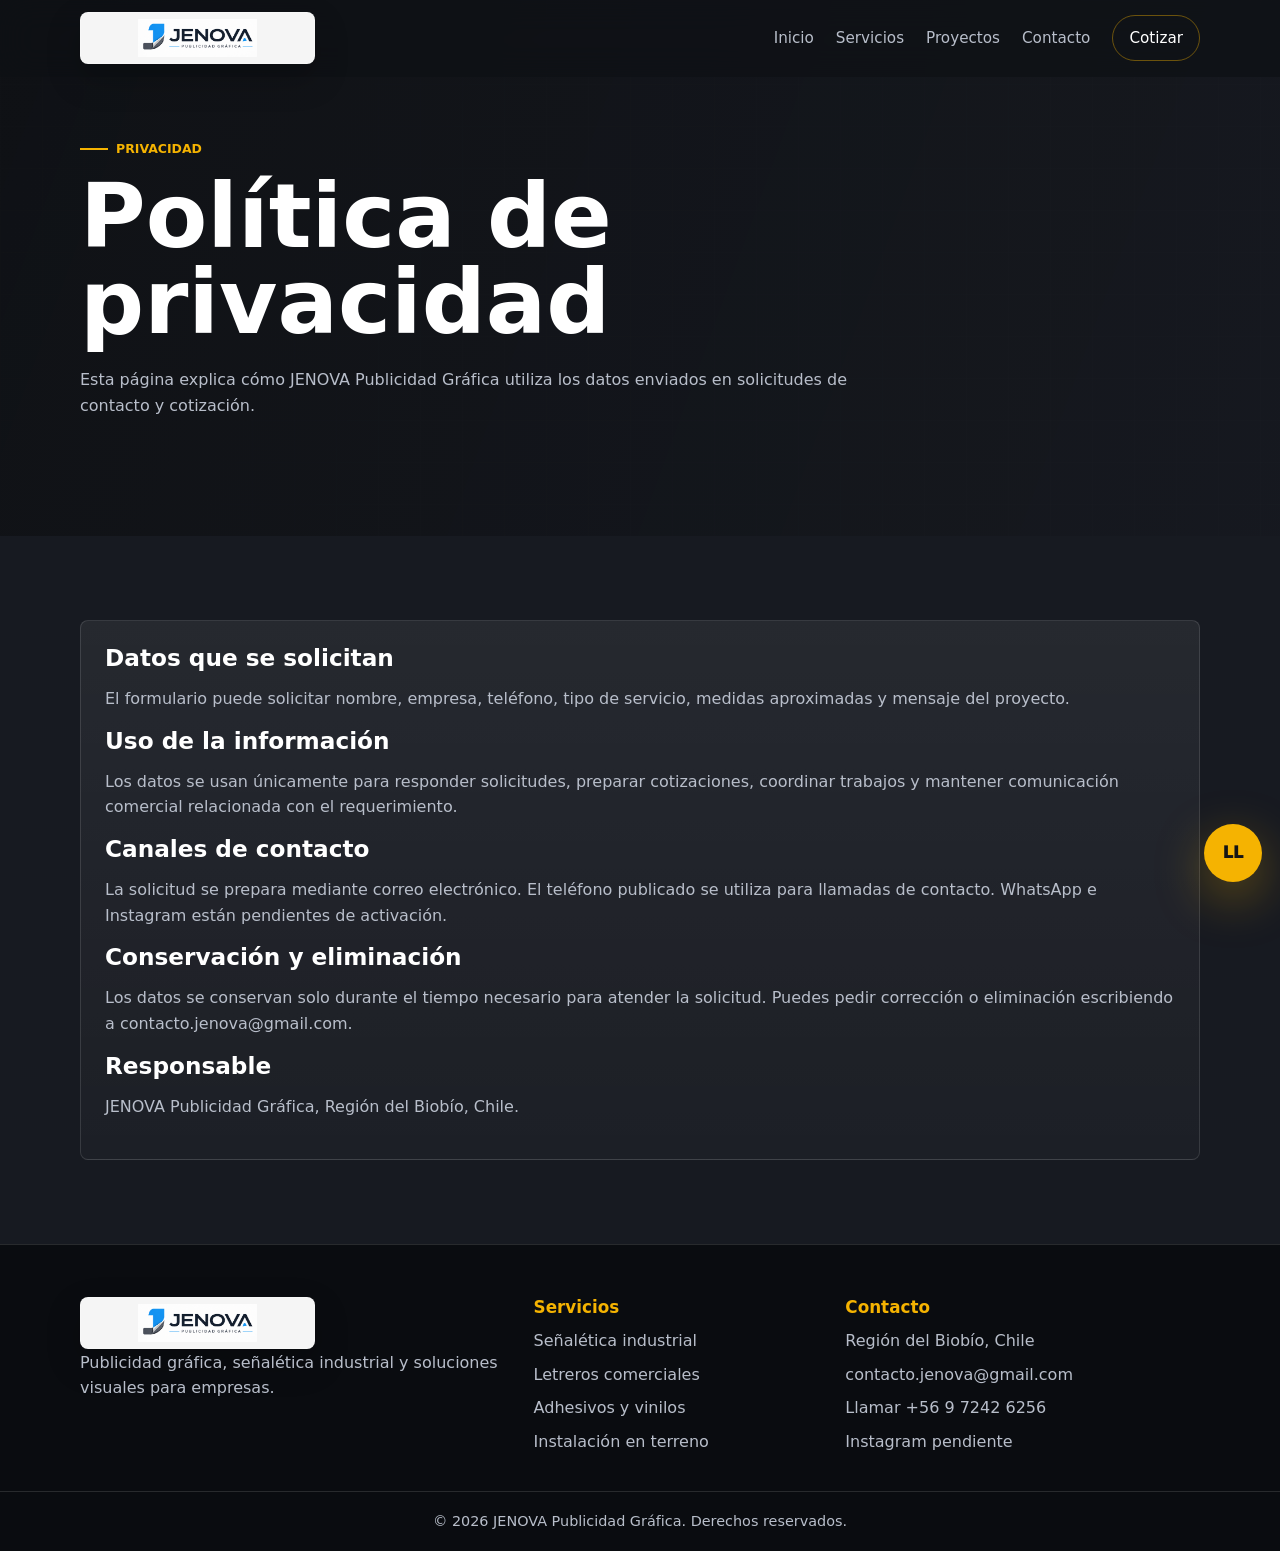
==== privacidad.html @ c45bce3f "Add files via upload" ====
<!DOCTYPE html>
<html lang="es-CL">
  <head>
    <meta charset="UTF-8" />
    <meta name="viewport" content="width=device-width, initial-scale=1.0" />
    <title>Política de privacidad | JENOVA Publicidad Gráfica</title>
    <meta
      name="description"
      content="Política de privacidad de JENOVA Publicidad Gráfica para solicitudes de cotización, contacto comercial y tratamiento básico de datos."
    />
    <meta name="robots" content="index, follow" />
    <meta name="theme-color" content="#0f1115" />
    <meta property="og:title" content="Política de privacidad | JENOVA Publicidad Gráfica" />
    <meta
      property="og:description"
      content="Uso de datos enviados por contacto y solicitudes de cotización a JENOVA Publicidad Gráfica."
    />
    <meta property="og:type" content="website" />
    <meta property="og:locale" content="es_CL" />
    <meta property="og:url" content="https://jenova.cl/privacidad.html" />
    <meta property="og:image" content="https://jenova.cl/assets/img/hero-industrial-signage.png" />
    <meta name="twitter:card" content="summary_large_image" />
    <link rel="canonical" href="https://jenova.cl/privacidad.html" />
    <link rel="icon" href="assets/icons/favicon.svg" type="image/svg+xml" />
    <link rel="stylesheet" href="css/styles.css" />
  </head>
  <body>
    <header class="site-header" data-header>
      <nav class="navbar" aria-label="Navegación principal">
        <a class="brand brand-image" href="index.html#inicio" aria-label="Ir al inicio">
          <img src="assets/img/logo-jenova-web.png" alt="JENOVA Publicidad Gráfica" />
        </a>
        <button class="nav-toggle" type="button" aria-label="Abrir menú" aria-expanded="false" data-nav-toggle>
          <span></span>
          <span></span>
          <span></span>
        </button>
        <div class="nav-panel" data-nav-panel>
          <a href="index.html#inicio">Inicio</a>
          <a href="servicios.html">Servicios</a>
          <a href="proyectos.html">Proyectos</a>
          <a href="index.html#contacto">Contacto</a>
          <a class="nav-cta" href="index.html#cotizacion">Cotizar</a>
        </div>
      </nav>
    </header>

    <main>
      <section class="section page-hero">
        <div class="container">
          <div class="section-heading reveal">
            <span class="eyebrow">Privacidad</span>
            <h1>Política de privacidad</h1>
            <p>
              Esta página explica cómo JENOVA Publicidad Gráfica utiliza los datos enviados en solicitudes de contacto y cotización.
            </p>
          </div>
        </div>
      </section>

      <section class="section service-detail-section">
        <div class="container">
          <article class="service-detail reveal">
            <h2>Datos que se solicitan</h2>
            <p>El formulario puede solicitar nombre, empresa, teléfono, tipo de servicio, medidas aproximadas y mensaje del proyecto.</p>
            <h2>Uso de la información</h2>
            <p>Los datos se usan únicamente para responder solicitudes, preparar cotizaciones, coordinar trabajos y mantener comunicación comercial relacionada con el requerimiento.</p>
            <h2>Canales de contacto</h2>
            <p>La solicitud se prepara mediante correo electrónico. El teléfono publicado se utiliza para llamadas de contacto. WhatsApp e Instagram están pendientes de activación.</p>
            <h2>Conservación y eliminación</h2>
            <p>Los datos se conservan solo durante el tiempo necesario para atender la solicitud. Puedes pedir corrección o eliminación escribiendo a contacto.jenova@gmail.com.</p>
            <h2>Responsable</h2>
            <p>JENOVA Publicidad Gráfica, Región del Biobío, Chile.</p>
          </article>
        </div>
      </section>
    </main>

    <footer class="site-footer">
      <div class="container footer-grid">
        <div>
          <a class="brand brand-image" href="index.html#inicio">
            <img src="assets/img/logo-jenova-web.png" alt="JENOVA Publicidad Gráfica" />
          </a>
          <p>Publicidad gráfica, señalética industrial y soluciones visuales para empresas.</p>
        </div>
        <div>
          <h3>Servicios</h3>
          <ul>
            <li>Señalética industrial</li>
            <li>Letreros comerciales</li>
            <li>Adhesivos y vinilos</li>
            <li>Instalación en terreno</li>
          </ul>
        </div>
        <div>
          <h3>Contacto</h3>
          <ul>
            <li>Región del Biobío, Chile</li>
            <li><a href="mailto:contacto.jenova@gmail.com">contacto.jenova@gmail.com</a></li>
            <li><a href="tel:+56972426256">Llamar +56 9 7242 6256</a></li>
            <li>Instagram pendiente</li>
          </ul>
        </div>
      </div>
      <div class="footer-bottom">
        <span>© <span id="year"></span> JENOVA Publicidad Gráfica. Derechos reservados.</span>
      </div>
    </footer>

    <a class="call-float" href="tel:+56972426256" aria-label="Llamar a JENOVA">LL</a>
    <script src="js/main.js"></script>
  </body>
</html>
---- css/styles.css ----
:root {
  --bg: #0f1115;
  --bg-2: #171a21;
  --bg-3: #20242d;
  --accent: #f5b301;
  --accent-2: #ffd766;
  --text: #ffffff;
  --muted: #b8beca;
  --line: rgba(255, 255, 255, 0.12);
  --line-strong: rgba(245, 179, 1, 0.4);
  --shadow: 0 24px 80px rgba(0, 0, 0, 0.42);
  --radius: 8px;
  --container: min(1120px, calc(100% - 32px));
}

* {
  box-sizing: border-box;
}

html {
  scroll-behavior: smooth;
}

body {
  margin: 0;
  background: var(--bg);
  color: var(--text);
  font-family: Inter, Montserrat, ui-sans-serif, system-ui, -apple-system, BlinkMacSystemFont, "Segoe UI", sans-serif;
  line-height: 1.6;
}

body.nav-open {
  overflow: hidden;
}

img {
  display: block;
  max-width: 100%;
}

a {
  color: inherit;
  text-decoration: none;
}

button,
input,
select,
textarea {
  font: inherit;
}

.container {
  width: var(--container);
  margin: 0 auto;
}

.section {
  padding: 84px 0;
  scroll-margin-top: 84px;
}

.site-header {
  position: fixed;
  inset: 0 0 auto;
  z-index: 40;
  border-bottom: 1px solid transparent;
  background: rgba(15, 17, 21, 0.72);
  backdrop-filter: blur(16px);
  transition: border-color 180ms ease, background 180ms ease;
}

.site-header.is-scrolled {
  border-color: var(--line);
  background: rgba(15, 17, 21, 0.92);
}

.navbar {
  width: var(--container);
  min-height: 76px;
  margin: 0 auto;
  display: flex;
  align-items: center;
  justify-content: space-between;
  gap: 18px;
}

.brand {
  display: inline-flex;
  align-items: center;
  gap: 12px;
}

.brand-image {
  width: min(235px, 54vw);
  padding: 6px 10px;
  border: 1px solid rgba(255, 255, 255, 0.16);
  border-radius: var(--radius);
  background: rgba(255, 255, 255, 0.96);
  box-shadow: 0 14px 34px rgba(0, 0, 0, 0.22);
}

.brand-image img {
  width: 100%;
  height: 38px;
  object-fit: contain;
}

.brand-mark {
  width: 42px;
  height: 42px;
  display: grid;
  place-items: center;
  border: 1px solid var(--line-strong);
  border-radius: var(--radius);
  background: linear-gradient(135deg, var(--accent), #a86f00);
  color: #121212;
  font-weight: 900;
  letter-spacing: 0;
}

.brand-copy {
  display: grid;
  line-height: 1.05;
}

.brand-copy strong {
  font-size: 1rem;
  letter-spacing: 0;
}

.brand-copy small {
  color: var(--muted);
  font-size: 0.76rem;
}

.nav-panel {
  display: flex;
  align-items: center;
  gap: 22px;
  color: var(--muted);
  font-size: 0.95rem;
}

.nav-panel a {
  transition: color 180ms ease;
}

.nav-panel a:hover {
  color: var(--text);
}

.nav-cta {
  padding: 10px 16px;
  border: 1px solid var(--line-strong);
  border-radius: 999px;
  color: var(--text) !important;
}

.nav-toggle {
  display: none;
  width: 44px;
  height: 44px;
  border: 1px solid var(--line);
  border-radius: var(--radius);
  background: rgba(255, 255, 255, 0.04);
  color: var(--text);
}

.nav-toggle span {
  display: block;
  width: 18px;
  height: 2px;
  margin: 4px auto;
  border-radius: 2px;
  background: currentColor;
}

.hero {
  min-height: 92svh;
  padding-top: 128px;
  padding-bottom: 58px;
  display: grid;
  align-items: center;
  position: relative;
  overflow: hidden;
}

.hero-bg {
  position: absolute;
  inset: 0;
  z-index: 1;
  background:
    linear-gradient(110deg, rgba(15, 17, 21, 0.98) 0%, rgba(15, 17, 21, 0.9) 43%, rgba(15, 17, 21, 0.46) 100%),
    radial-gradient(circle at 18% 22%, rgba(245, 179, 1, 0.16), transparent 30%),
    linear-gradient(rgba(255, 255, 255, 0.035) 1px, transparent 1px),
    linear-gradient(90deg, rgba(255, 255, 255, 0.035) 1px, transparent 1px);
  background-size: auto, auto, 42px 42px, 42px 42px;
}

.hero-grid {
  position: static;
}

.hero-content {
  position: relative;
  z-index: 2;
  max-width: 720px;
}

.eyebrow {
  display: inline-flex;
  align-items: center;
  gap: 8px;
  margin-bottom: 14px;
  color: var(--accent);
  font-size: 0.78rem;
  font-weight: 800;
  text-transform: uppercase;
  letter-spacing: 0;
}

.eyebrow::before {
  content: "";
  width: 28px;
  height: 2px;
  background: var(--accent);
}

h1,
h2,
h3,
p {
  margin-top: 0;
}

h1 {
  max-width: 820px;
  margin-bottom: 22px;
  font-size: clamp(2.45rem, 7vw, 5.75rem);
  line-height: 0.96;
  letter-spacing: 0;
}

h2 {
  margin-bottom: 16px;
  font-size: clamp(1.75rem, 4vw, 3rem);
  line-height: 1.08;
  letter-spacing: 0;
}

h3 {
  margin-bottom: 10px;
  font-size: 1.05rem;
  line-height: 1.25;
}

p {
  color: var(--muted);
}

.hero-content p {
  max-width: 660px;
  font-size: 1.08rem;
}

.hero-actions {
  display: flex;
  flex-wrap: wrap;
  gap: 12px;
  margin: 28px 0;
}

.btn {
  display: inline-flex;
  align-items: center;
  justify-content: center;
  min-height: 46px;
  padding: 12px 18px;
  border-radius: 999px;
  border: 1px solid transparent;
  font-weight: 800;
  transition: transform 180ms ease, border-color 180ms ease, background 180ms ease;
}

.btn:hover {
  transform: translateY(-2px);
}

.btn-primary {
  background: var(--accent);
  color: #151515;
}

.btn-secondary {
  border-color: var(--line);
  background: rgba(255, 255, 255, 0.05);
}

.hero-stats {
  display: grid;
  grid-template-columns: repeat(3, minmax(0, 1fr));
  gap: 10px;
  max-width: 620px;
  margin: 34px 0 0;
}

.hero-stats div {
  padding: 16px;
  border: 1px solid var(--line);
  border-radius: var(--radius);
  background: rgba(255, 255, 255, 0.05);
}

.hero-stats dt {
  color: var(--text);
  font-size: 1.35rem;
  font-weight: 900;
}

.hero-stats dd {
  margin: 0;
  color: var(--muted);
  font-size: 0.85rem;
}

.hero-visual {
  position: absolute;
  inset: 0;
  z-index: 0;
  min-height: 100%;
  overflow: hidden;
  pointer-events: none;
}

.hero-visual img {
  width: 100%;
  height: 100%;
  object-fit: cover;
  object-position: 62% center;
}

.hero-visual::after {
  content: "";
  position: absolute;
  inset: 0;
  background: linear-gradient(180deg, transparent 48%, rgba(15, 17, 21, 0.88));
}

.floating-card {
  position: absolute;
  z-index: 2;
  padding: 10px 12px;
  border: 1px solid var(--line);
  border-radius: var(--radius);
  background: rgba(15, 17, 21, 0.82);
  color: var(--text);
  font-size: 0.86rem;
  font-weight: 800;
  box-shadow: 0 16px 40px rgba(0, 0, 0, 0.34);
}

.card-one {
  top: 18%;
  right: min(9vw, 130px);
}

.card-two {
  right: min(5vw, 80px);
  bottom: 30%;
}

.card-three {
  right: min(15vw, 210px);
  bottom: 16%;
}

.section-heading {
  max-width: 780px;
  margin-bottom: 34px;
}

.service-grid,
.benefit-grid,
.project-grid {
  display: grid;
  gap: 16px;
}

.service-grid {
  grid-template-columns: repeat(auto-fit, minmax(230px, 1fr));
}

.service-card,
.benefit,
.project-card,
.about-panel,
.values,
.quote-form,
.contact-band {
  border: 1px solid var(--line);
  border-radius: var(--radius);
  background: linear-gradient(180deg, rgba(255, 255, 255, 0.065), rgba(255, 255, 255, 0.025));
  box-shadow: 0 20px 70px rgba(0, 0, 0, 0.2);
}

.service-card,
.benefit {
  padding: 22px;
  transition: transform 180ms ease, border-color 180ms ease, background 180ms ease;
}

.service-card:hover,
.benefit:hover,
.project-card:hover {
  transform: translateY(-4px);
  border-color: var(--line-strong);
}

.text-link {
  display: inline-flex;
  margin-top: 8px;
  color: var(--accent);
  font-size: 0.88rem;
  font-weight: 800;
}

.icon {
  display: grid;
  place-items: center;
  width: 44px;
  height: 44px;
  margin-bottom: 18px;
  border-radius: var(--radius);
  background: rgba(245, 179, 1, 0.14);
  color: var(--accent);
  font-size: 0.78rem;
  font-weight: 900;
}

.split {
  display: grid;
  grid-template-columns: 0.9fr 1.1fr;
  gap: 30px;
  align-items: start;
}

.benefit-grid {
  grid-template-columns: repeat(2, minmax(0, 1fr));
}

.projects,
.about,
.contact {
  background: var(--bg-2);
}

.project-grid {
  grid-template-columns: repeat(4, minmax(0, 1fr));
}

.project-gallery {
  display: grid;
  grid-template-columns: repeat(3, minmax(0, 1fr));
  gap: 16px;
}

.project-gallery .project-photo {
  height: 220px;
  padding: 16px;
  object-fit: contain;
  background:
    radial-gradient(circle at 78% 18%, rgba(245, 179, 1, 0.28), transparent 24%),
    linear-gradient(135deg, rgba(255, 255, 255, 0.1), rgba(255, 255, 255, 0.02)),
    linear-gradient(rgba(255, 255, 255, 0.045) 1px, transparent 1px),
    linear-gradient(90deg, rgba(255, 255, 255, 0.045) 1px, transparent 1px),
    #151922;
  background-size: auto, auto, 26px 26px, 26px 26px, auto;
  border-bottom: 1px solid var(--line);
}

.project-card {
  overflow: hidden;
  transition: transform 180ms ease, border-color 180ms ease;
}

.project-card:nth-child(1),
.project-card:nth-child(2),
.project-card:nth-child(3),
.project-card:nth-child(4) {
  grid-column: span 2;
}

.project-wide {
  grid-column: span 4;
}

.project-image {
  min-height: 220px;
  background:
    radial-gradient(circle at 70% 25%, rgba(255, 255, 255, 0.18), transparent 22%),
    linear-gradient(135deg, rgba(245, 179, 1, 0.9), rgba(245, 179, 1, 0.12)),
    linear-gradient(90deg, rgba(255, 255, 255, 0.12) 1px, transparent 1px),
    linear-gradient(rgba(255, 255, 255, 0.12) 1px, transparent 1px),
    var(--bg-3);
  background-size: auto, 28px 28px, 28px 28px, auto;
  position: relative;
  overflow: hidden;
}

.project-photo {
  width: 100%;
  height: 280px;
  object-fit: cover;
  object-position: center;
  background: var(--bg-3);
}

#proyectos .project-photo {
  height: 210px;
  padding: 14px;
  object-fit: contain;
  background:
    radial-gradient(circle at 78% 18%, rgba(245, 179, 1, 0.28), transparent 24%),
    linear-gradient(135deg, rgba(255, 255, 255, 0.1), rgba(255, 255, 255, 0.02)),
    linear-gradient(rgba(255, 255, 255, 0.045) 1px, transparent 1px),
    linear-gradient(90deg, rgba(255, 255, 255, 0.045) 1px, transparent 1px),
    #151922;
  background-size: auto, auto, 26px 26px, 26px 26px, auto;
  border-bottom: 1px solid var(--line);
}

#proyectos .project-wide .project-photo {
  height: 240px;
}

.project-image::before {
  content: "";
  position: absolute;
  inset: 18px;
  border: 1px solid rgba(255, 255, 255, 0.16);
  border-radius: var(--radius);
  background: rgba(15, 17, 21, 0.42);
  box-shadow: inset 0 0 0 1px rgba(245, 179, 1, 0.18);
}

.mockup-label,
.mockup-sign,
.mockup-directory,
.mockup-vehicle-brand {
  position: absolute;
  z-index: 2;
  border-radius: var(--radius);
  font-weight: 950;
  letter-spacing: 0;
}

.mockup-label {
  left: 34px;
  bottom: 34px;
  padding: 13px 16px;
  background: var(--accent);
  color: #141414;
}

.mockup-strip {
  position: absolute;
  z-index: 2;
  left: 34px;
  right: 34px;
  top: 44px;
  height: 16px;
  background: repeating-linear-gradient(135deg, #141414 0 12px, var(--accent) 12px 24px);
  border-radius: 999px;
}

.mockup-sign {
  left: 34px;
  right: 34px;
  top: 56px;
  padding: 18px;
  background: rgba(255, 255, 255, 0.92);
  color: #171a21;
  text-align: center;
  font-size: 1.4rem;
}

.mockup-line {
  position: absolute;
  z-index: 2;
  left: 70px;
  right: 70px;
  bottom: 54px;
  height: 4px;
  background: var(--accent);
  border-radius: 999px;
}

.mockup-window {
  position: absolute;
  z-index: 2;
  left: 34px;
  top: 34px;
  width: 42%;
  height: 64%;
  border: 1px solid rgba(255, 255, 255, 0.42);
  border-radius: var(--radius);
  background: linear-gradient(135deg, rgba(255, 255, 255, 0.28), rgba(255, 255, 255, 0.04));
}

.mockup-window.small {
  left: auto;
  right: 34px;
  width: 34%;
  top: 58px;
  height: 52%;
}

.mockup-directory {
  left: 34px;
  top: 48px;
  padding: 12px 16px;
  background: rgba(15, 17, 21, 0.86);
  border: 1px solid var(--line);
}

.mockup-directory.alt {
  top: 106px;
  background: var(--accent);
  color: #141414;
}

.mockup-vehicle {
  position: absolute;
  z-index: 2;
  left: 48px;
  right: 48px;
  bottom: 44px;
  height: 72px;
  border-radius: 34px 48px 12px 12px;
  background: linear-gradient(135deg, #e9edf4, #777f8f);
  box-shadow: 0 18px 34px rgba(0, 0, 0, 0.3);
}

.mockup-vehicle::before,
.mockup-vehicle::after {
  content: "";
  position: absolute;
  bottom: -16px;
  width: 34px;
  height: 34px;
  border-radius: 50%;
  background: #111318;
  border: 5px solid #424854;
}

.mockup-vehicle::before {
  left: 13%;
}

.mockup-vehicle::after {
  right: 13%;
}

.mockup-vehicle-brand {
  left: 64px;
  top: 44px;
  padding: 10px 12px;
  background: rgba(15, 17, 21, 0.82);
  border: 1px solid var(--line);
}

.project-body {
  padding: 22px;
}

.project-body span {
  display: inline-flex;
  margin-bottom: 12px;
  padding: 5px 9px;
  border: 1px solid var(--line-strong);
  border-radius: 999px;
  color: var(--accent);
  font-size: 0.76rem;
  font-weight: 800;
}

.process-line {
  display: grid;
  grid-template-columns: repeat(4, minmax(0, 1fr));
  gap: 16px;
  margin: 0;
  padding: 0;
  list-style: none;
  counter-reset: step;
}

.process-line li {
  position: relative;
  padding: 24px;
  border: 1px solid var(--line);
  border-radius: var(--radius);
  background: rgba(255, 255, 255, 0.04);
}

.process-line li::before {
  content: "";
  position: absolute;
  top: 42px;
  left: 0;
  right: -16px;
  height: 1px;
  background: linear-gradient(90deg, var(--accent), transparent);
  transform: translateX(40px);
}

.process-line li:last-child::before {
  display: none;
}

.process-line span {
  display: grid;
  place-items: center;
  width: 48px;
  height: 48px;
  margin-bottom: 22px;
  border-radius: 50%;
  background: var(--accent);
  color: #141414;
  font-weight: 900;
}

.faq {
  background: var(--bg);
}

.client-types {
  background: var(--bg);
}

.client-grid {
  display: grid;
  grid-template-columns: repeat(3, minmax(0, 1fr));
  gap: 16px;
}

.client-card {
  padding: 22px;
  border: 1px solid var(--line);
  border-radius: var(--radius);
  background: linear-gradient(180deg, rgba(255, 255, 255, 0.065), rgba(255, 255, 255, 0.025));
  transition: transform 180ms ease, border-color 180ms ease;
}

.client-card:hover {
  transform: translateY(-4px);
  border-color: var(--line-strong);
}

.client-card span {
  display: inline-flex;
  margin-bottom: 18px;
  color: var(--accent);
  font-weight: 950;
}

.faq-grid {
  display: grid;
  grid-template-columns: 0.85fr 1.15fr;
  gap: 28px;
  align-items: start;
}

.faq-list {
  display: grid;
  gap: 12px;
}

.faq-item {
  border: 1px solid var(--line);
  border-radius: var(--radius);
  background: rgba(255, 255, 255, 0.045);
  overflow: hidden;
}

.faq-item summary {
  cursor: pointer;
  padding: 18px 20px;
  color: var(--text);
  font-weight: 850;
}

.faq-item p {
  margin: 0;
  padding: 0 20px 20px;
}

.page-hero {
  padding-top: 132px;
  background:
    linear-gradient(110deg, rgba(15, 17, 21, 0.98), rgba(23, 26, 33, 0.86)),
    linear-gradient(rgba(255, 255, 255, 0.035) 1px, transparent 1px),
    linear-gradient(90deg, rgba(255, 255, 255, 0.035) 1px, transparent 1px);
  background-size: auto, 42px 42px, 42px 42px;
}

.service-detail-section {
  background: var(--bg-2);
}

.service-detail-grid {
  display: grid;
  grid-template-columns: repeat(2, minmax(0, 1fr));
  gap: 16px;
}

.service-detail {
  padding: 24px;
  border: 1px solid var(--line);
  border-radius: var(--radius);
  background: linear-gradient(180deg, rgba(255, 255, 255, 0.065), rgba(255, 255, 255, 0.025));
}

.service-detail h2 {
  font-size: 1.45rem;
}

.service-detail ul {
  margin: 16px 0 0;
  padding-left: 18px;
  color: var(--muted);
}

.service-detail li + li {
  margin-top: 8px;
}

.about-grid,
.quote-grid {
  display: grid;
  grid-template-columns: 0.95fr 1.05fr;
  gap: 28px;
  align-items: start;
}

.about-panel,
.values,
.quote-form {
  padding: 26px;
}

.values {
  display: grid;
  gap: 14px;
}

.values div {
  padding: 18px;
  border-left: 3px solid var(--accent);
  background: rgba(255, 255, 255, 0.04);
}

.values strong,
.values span {
  display: block;
}

.values span {
  margin-top: 4px;
  color: var(--muted);
}

.quote-form {
  display: grid;
  grid-template-columns: repeat(2, minmax(0, 1fr));
  gap: 16px;
}

.quote-form label {
  display: grid;
  gap: 7px;
  color: var(--text);
  font-size: 0.9rem;
  font-weight: 800;
}

.quote-form .full {
  grid-column: 1 / -1;
}

.privacy-check {
  align-items: start;
  grid-template-columns: auto 1fr;
  color: var(--muted) !important;
  font-size: 0.84rem !important;
  font-weight: 600 !important;
}

.privacy-check input {
  width: 18px;
  min-height: 18px;
  margin-top: 2px;
  accent-color: var(--accent);
}

.privacy-check a {
  color: var(--accent);
  font-weight: 800;
}

.quote-form input,
.quote-form select,
.quote-form textarea {
  width: 100%;
  min-height: 46px;
  border: 1px solid var(--line);
  border-radius: var(--radius);
  background: rgba(15, 17, 21, 0.86);
  color: var(--text);
  padding: 11px 12px;
  outline: none;
  transition: border-color 180ms ease, box-shadow 180ms ease;
}

.quote-form textarea {
  resize: vertical;
}

.quote-form input:focus,
.quote-form select:focus,
.quote-form textarea:focus {
  border-color: var(--accent);
  box-shadow: 0 0 0 3px rgba(245, 179, 1, 0.14);
}

.form-note {
  grid-column: 1 / -1;
  min-height: 20px;
  margin: 0;
  font-size: 0.88rem;
}

.contact-band {
  display: flex;
  align-items: center;
  justify-content: space-between;
  gap: 22px;
  padding: 28px;
}

.contact-band h2 {
  max-width: 760px;
  margin-bottom: 10px;
}

.contact-highlight {
  margin: 12px 0 0;
  color: var(--text);
  font-weight: 850;
}

.contact-highlight a {
  color: var(--accent);
  white-space: nowrap;
}

.contact-options {
  display: grid;
  gap: 10px;
  margin-top: 16px;
}

.site-footer {
  padding: 52px 0 0;
  background: #0a0c10;
  border-top: 1px solid var(--line);
}

.footer-grid {
  display: grid;
  grid-template-columns: 1.2fr 0.8fr 1fr;
  gap: 28px;
}

.footer-grid h3 {
  color: var(--accent);
}

.footer-grid ul {
  margin: 0;
  padding: 0;
  list-style: none;
  color: var(--muted);
}

.footer-grid li + li {
  margin-top: 8px;
}

.footer-bottom {
  margin-top: 36px;
  padding: 18px 0;
  border-top: 1px solid var(--line);
  color: var(--muted);
  text-align: center;
  font-size: 0.9rem;
}

.call-float {
  position: fixed;
  right: 18px;
  bottom: 18px;
  z-index: 30;
  display: grid;
  place-items: center;
  width: 58px;
  height: 58px;
  border-radius: 50%;
  background: var(--accent);
  color: #151515;
  font-weight: 950;
  box-shadow: 0 16px 50px rgba(245, 179, 1, 0.35);
}

.reveal {
  opacity: 0;
  transform: translateY(18px);
  transition: opacity 600ms ease var(--delay, 0ms), transform 600ms ease var(--delay, 0ms);
}

.reveal.is-visible {
  opacity: 1;
  transform: translateY(0);
}

@media (max-width: 900px) {
  .section {
    padding: 66px 0;
  }

  .nav-toggle {
    display: inline-block;
  }

  .nav-panel {
    position: fixed;
    inset: 76px 16px auto;
    display: grid;
    gap: 4px;
    padding: 14px;
    border: 1px solid var(--line);
    border-radius: var(--radius);
    background: rgba(15, 17, 21, 0.98);
    box-shadow: var(--shadow);
    transform: translateY(-16px);
    opacity: 0;
    pointer-events: none;
    transition: opacity 180ms ease, transform 180ms ease;
  }

  .nav-panel.is-open {
    opacity: 1;
    pointer-events: auto;
    transform: translateY(0);
  }

  .nav-panel a {
    padding: 12px;
  }

  .nav-cta {
    text-align: center;
  }

  .split,
  .about-grid,
  .quote-grid,
  .faq-grid,
  .footer-grid {
    grid-template-columns: 1fr;
  }

  .service-detail-grid {
    grid-template-columns: 1fr;
  }

  .process-line {
    grid-template-columns: repeat(2, minmax(0, 1fr));
  }

  .process-line li::before {
    display: none;
  }

  .project-grid {
    grid-template-columns: 1fr;
  }

  .project-gallery,
  .client-grid {
    grid-template-columns: repeat(2, minmax(0, 1fr));
  }

  .project-card:nth-child(1),
  .project-card:nth-child(2),
  .project-card:nth-child(3),
  .project-card:nth-child(4),
  .project-wide {
    grid-column: auto;
  }
}

@media (max-width: 620px) {
  .navbar {
    min-height: 70px;
  }

  .hero {
    padding-top: 108px;
    min-height: auto;
  }

  .brand-copy small {
    font-size: 0.7rem;
  }

  .hero-actions,
  .contact-band {
    align-items: stretch;
    flex-direction: column;
  }

  .btn {
    width: 100%;
  }

  .hero-stats,
  .benefit-grid,
  .process-line,
  .project-gallery,
  .client-grid,
  .quote-form {
    grid-template-columns: 1fr;
  }

  .quote-form .full {
    grid-column: auto;
  }

  .floating-card {
    font-size: 0.76rem;
  }

  .card-one,
  .card-two,
  .card-three {
    display: none;
  }
}

@media (prefers-reduced-motion: reduce) {
  *,
  *::before,
  *::after {
    scroll-behavior: auto !important;
    transition-duration: 0.01ms !important;
    animation-duration: 0.01ms !important;
  }
}
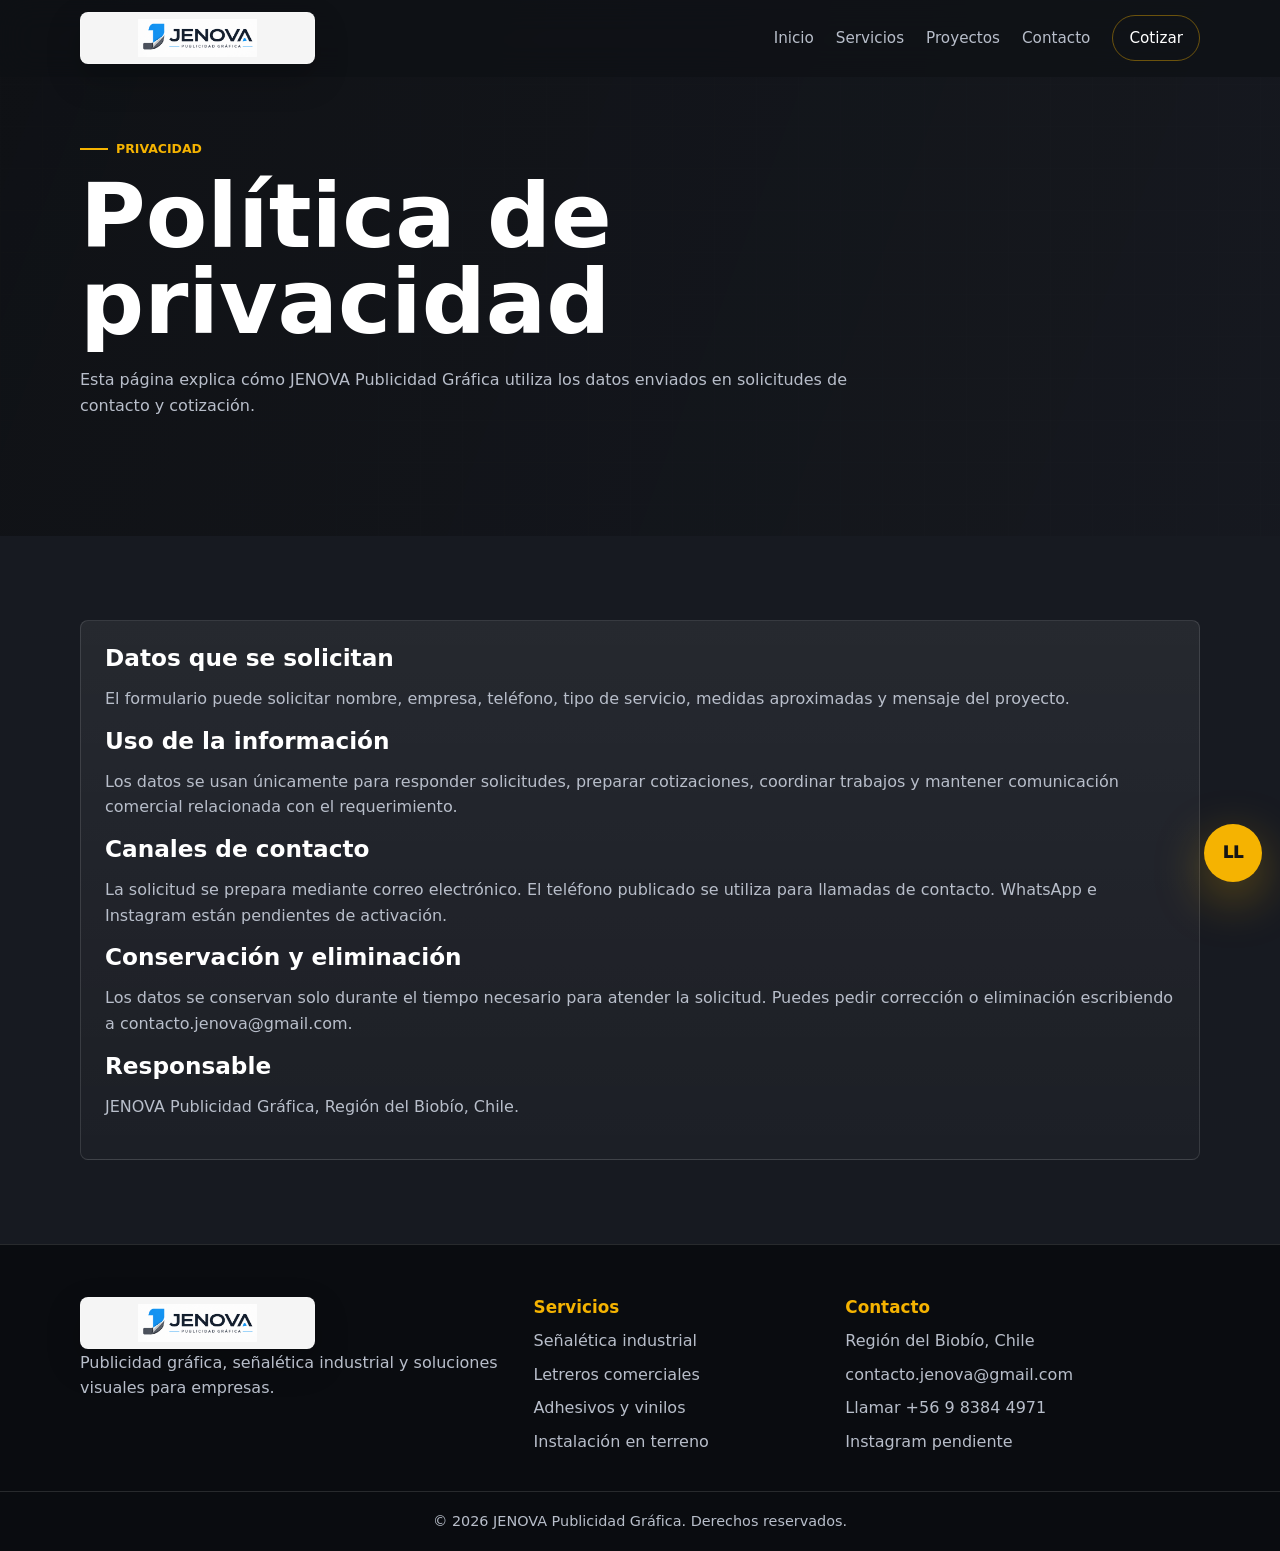
==== commit 0689b4f8: "activar-sitio-nuevo-telefono" ====
--- a/privacidad.html
+++ b/privacidad.html
@@ -98,7 +98,7 @@
           <ul>
             <li>Región del Biobío, Chile</li>
             <li><a href="mailto:contacto.jenova@gmail.com">contacto.jenova@gmail.com</a></li>
-            <li><a href="tel:+56972426256">Llamar +56 9 7242 6256</a></li>
+            <li><a href="tel:+56983844971">Llamar +56 9 8384 4971</a></li>
             <li>Instagram pendiente</li>
           </ul>
         </div>
@@ -108,7 +108,8 @@
       </div>
     </footer>
 
-    <a class="call-float" href="tel:+56972426256" aria-label="Llamar a JENOVA">LL</a>
+    <a class="call-float" href="tel:+56983844971" aria-label="Llamar a JENOVA">LL</a>
     <script src="js/main.js"></script>
   </body>
 </html>
+
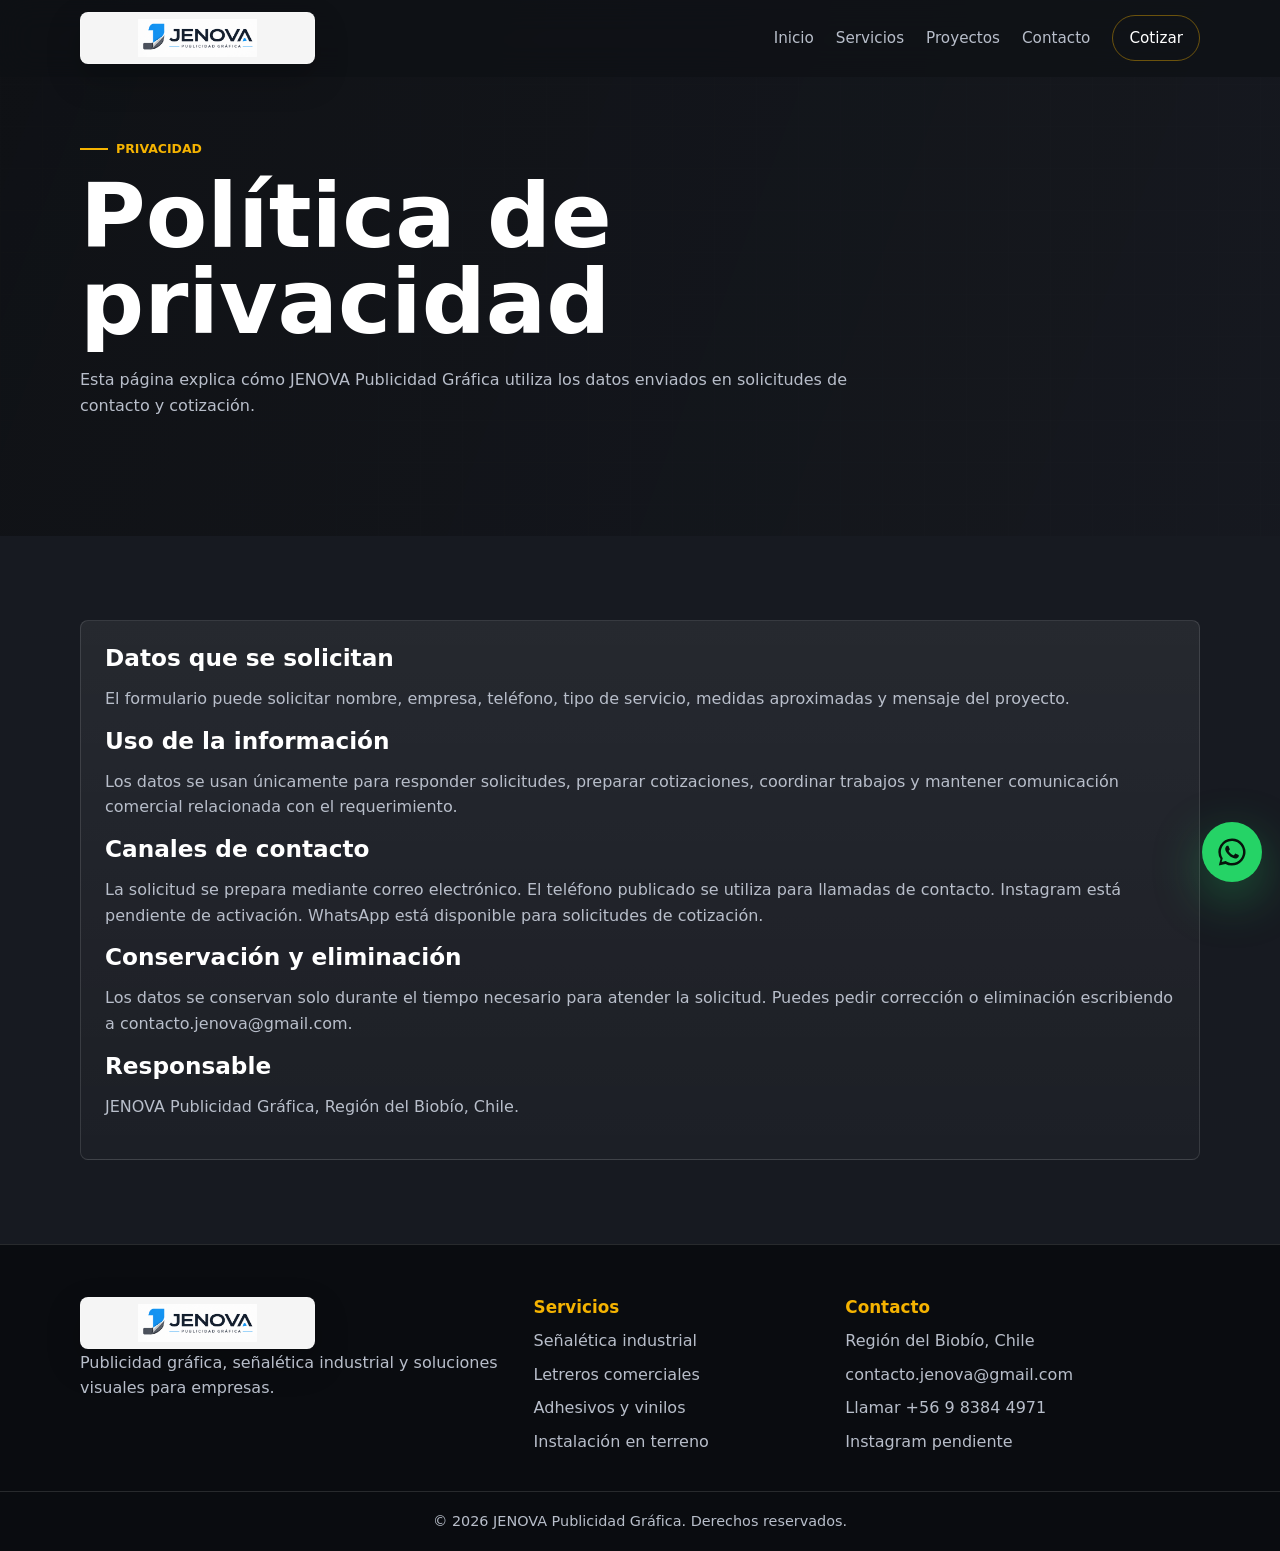
==== commit 5b2b0d61: "mejorar-conversion-whatsapp" ====
--- a/privacidad.html
+++ b/privacidad.html
@@ -66,7 +66,7 @@
             <h2>Uso de la información</h2>
             <p>Los datos se usan únicamente para responder solicitudes, preparar cotizaciones, coordinar trabajos y mantener comunicación comercial relacionada con el requerimiento.</p>
             <h2>Canales de contacto</h2>
-            <p>La solicitud se prepara mediante correo electrónico. El teléfono publicado se utiliza para llamadas de contacto. WhatsApp e Instagram están pendientes de activación.</p>
+            <p>La solicitud se prepara mediante correo electrónico. El teléfono publicado se utiliza para llamadas de contacto. Instagram está pendiente de activación. WhatsApp está disponible para solicitudes de cotización.</p>
             <h2>Conservación y eliminación</h2>
             <p>Los datos se conservan solo durante el tiempo necesario para atender la solicitud. Puedes pedir corrección o eliminación escribiendo a contacto.jenova@gmail.com.</p>
             <h2>Responsable</h2>
@@ -108,7 +108,15 @@
       </div>
     </footer>
 
-    <a class="call-float" href="tel:+56983844971" aria-label="Llamar a JENOVA">LL</a>
+    <a
+      class="whatsapp-float"
+      href="https://wa.me/56983844971?text=Hola%2C%20quiero%20cotizar%20un%20servicio%20de%20se%C3%B1al%C3%A9tica%2Fgr%C3%A1fica%20para%20mi%20empresa"
+      aria-label="Cotizar por WhatsApp con JENOVA"
+      target="_blank"
+      rel="noopener"
+    >
+      <svg viewBox="0 0 32 32" aria-hidden="true" focusable="false"><path d="M16.04 3.2A12.76 12.76 0 0 0 5.18 22.67L3.6 28.8l6.28-1.62A12.76 12.76 0 1 0 16.04 3.2Zm0 23.22c-2 0-3.94-.57-5.62-1.66l-.4-.25-3.73.96.99-3.64-.26-.42a10.43 10.43 0 1 1 9.02 5.01Zm5.72-7.8c-.31-.16-1.85-.91-2.14-1.02-.29-.1-.5-.16-.71.16-.21.31-.82 1.02-1 1.23-.19.21-.37.24-.68.08-.31-.16-1.33-.49-2.53-1.56-.93-.83-1.56-1.86-1.74-2.17-.18-.31-.02-.48.14-.64.14-.14.31-.37.47-.55.16-.18.21-.31.31-.52.1-.21.05-.39-.03-.55-.08-.16-.71-1.71-.97-2.34-.26-.61-.52-.53-.71-.54h-.61c-.21 0-.55.08-.84.39-.29.31-1.1 1.07-1.1 2.62s1.13 3.04 1.29 3.25c.16.21 2.22 3.39 5.38 4.75.75.32 1.34.52 1.8.66.76.24 1.45.21 1.99.13.61-.09 1.85-.76 2.11-1.49.26-.73.26-1.36.18-1.49-.08-.13-.29-.21-.6-.37Z" /></svg>
+    </a>
     <script src="js/main.js"></script>
   </body>
 </html>
--- a/css/styles.css
+++ b/css/styles.css
@@ -287,6 +287,24 @@
   transform: translateY(-2px);
 }
 
+.btn svg {
+  width: 20px;
+  height: 20px;
+  flex: 0 0 auto;
+  fill: currentColor;
+}
+
+.btn.btn-whatsapp {
+  gap: 9px;
+  background: #25d366;
+  color: #07140c;
+  box-shadow: 0 16px 42px rgba(37, 211, 102, 0.24);
+}
+
+.btn.btn-whatsapp:hover {
+  background: #2ee677;
+}
+
 .btn-primary {
   background: var(--accent);
   color: #151515;
@@ -674,15 +692,19 @@
   padding: 22px;
 }
 
-.project-body span {
+.project-body span,
+.project-tag {
   display: inline-flex;
+  align-items: center;
   margin-bottom: 12px;
-  padding: 5px 9px;
-  border: 1px solid var(--line-strong);
+  padding: 7px 11px;
+  border: 1px solid rgba(245, 179, 1, 0.65);
   border-radius: 999px;
+  background: rgba(245, 179, 1, 0.12);
   color: var(--accent);
-  font-size: 0.76rem;
-  font-weight: 800;
+  font-size: 0.78rem;
+  font-weight: 900;
+  text-transform: uppercase;
 }
 
 .process-line {
@@ -884,6 +906,12 @@
   font-weight: 800;
 }
 
+.optional-label {
+  color: var(--muted);
+  font-size: 0.78rem;
+  font-weight: 700;
+}
+
 .quote-form .full {
   grid-column: 1 / -1;
 }
@@ -938,6 +966,22 @@
   min-height: 20px;
   margin: 0;
   font-size: 0.88rem;
+}
+
+.form-note.is-success {
+  padding: 12px 14px;
+  border: 1px solid rgba(37, 211, 102, 0.55);
+  border-radius: var(--radius);
+  background: rgba(37, 211, 102, 0.1);
+  color: #b9ffd2;
+}
+
+.form-note.is-error {
+  padding: 12px 14px;
+  border: 1px solid rgba(245, 179, 1, 0.55);
+  border-radius: var(--radius);
+  background: rgba(245, 179, 1, 0.1);
+  color: var(--accent);
 }
 
 .contact-band {
@@ -1006,20 +1050,30 @@
   font-size: 0.9rem;
 }
 
-.call-float {
+.whatsapp-float {
   position: fixed;
   right: 18px;
   bottom: 18px;
-  z-index: 30;
+  z-index: 80;
   display: grid;
   place-items: center;
-  width: 58px;
-  height: 58px;
+  width: 60px;
+  height: 60px;
   border-radius: 50%;
-  background: var(--accent);
-  color: #151515;
-  font-weight: 950;
-  box-shadow: 0 16px 50px rgba(245, 179, 1, 0.35);
+  background: #25d366;
+  color: #07140c;
+  box-shadow: 0 16px 50px rgba(37, 211, 102, 0.35);
+}
+
+.whatsapp-float svg {
+  width: 34px;
+  height: 34px;
+  fill: currentColor;
+}
+
+.whatsapp-float:hover {
+  transform: translateY(-2px);
+  background: #2ee677;
 }
 
 .reveal {
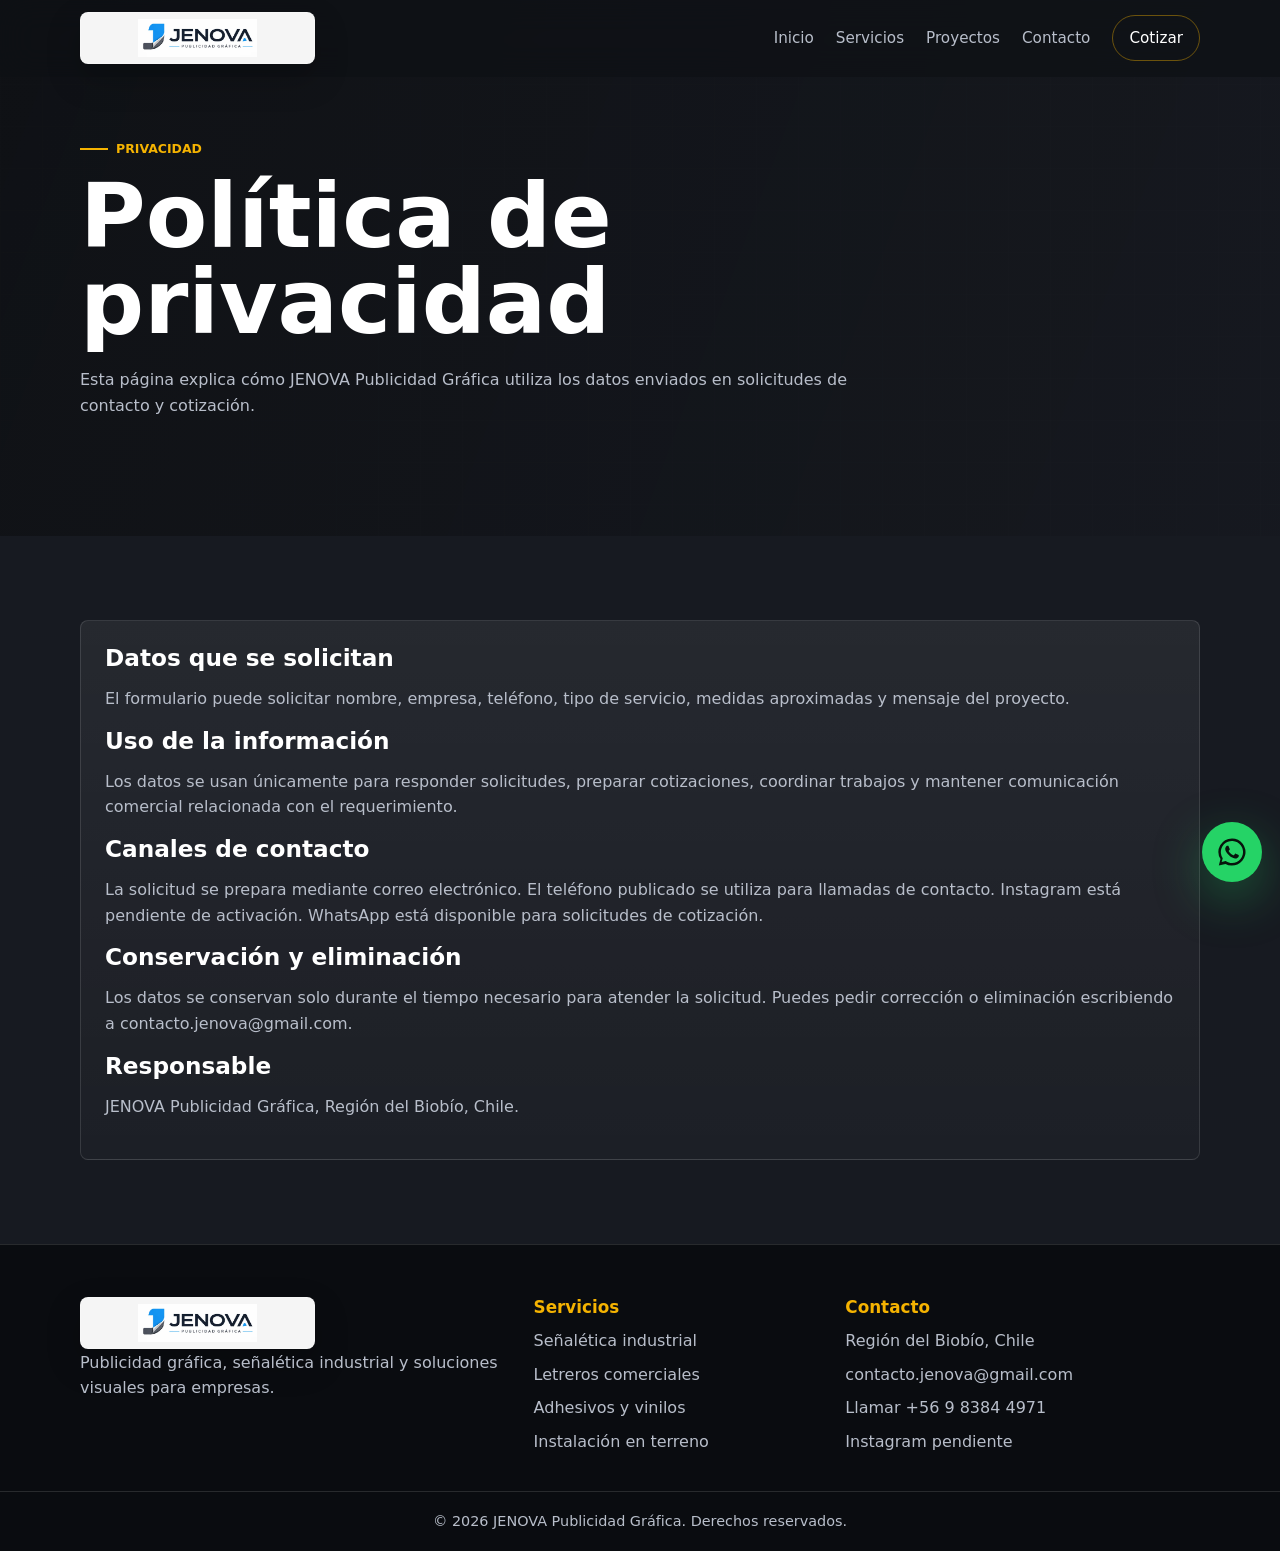
==== commit 42af41b8: ""mejorar-seo-organico-local"" ====
--- a/privacidad.html
+++ b/privacidad.html
@@ -18,17 +18,17 @@
     <meta property="og:type" content="website" />
     <meta property="og:locale" content="es_CL" />
     <meta property="og:url" content="https://jenova.cl/privacidad.html" />
-    <meta property="og:image" content="https://jenova.cl/assets/img/hero-industrial-signage.png" />
+    <meta property="og:image" content="https://jenova.cl/assets/img/hero-industrial-signage.webp" />
     <meta name="twitter:card" content="summary_large_image" />
     <link rel="canonical" href="https://jenova.cl/privacidad.html" />
     <link rel="icon" href="assets/icons/favicon.svg" type="image/svg+xml" />
-    <link rel="stylesheet" href="css/styles.css" />
+    <link rel="stylesheet" href="css/styles.css?v=20260702-seo1" />
   </head>
   <body>
     <header class="site-header" data-header>
       <nav class="navbar" aria-label="Navegación principal">
         <a class="brand brand-image" href="index.html#inicio" aria-label="Ir al inicio">
-          <img src="assets/img/logo-jenova-web.png" alt="JENOVA Publicidad Gráfica" />
+          <img src="assets/img/logo-jenova-web.webp" alt="JENOVA Publicidad Gráfica" />
         </a>
         <button class="nav-toggle" type="button" aria-label="Abrir menú" aria-expanded="false" data-nav-toggle>
           <span></span>
@@ -80,7 +80,7 @@
       <div class="container footer-grid">
         <div>
           <a class="brand brand-image" href="index.html#inicio">
-            <img src="assets/img/logo-jenova-web.png" alt="JENOVA Publicidad Gráfica" />
+            <img src="assets/img/logo-jenova-web.webp" alt="JENOVA Publicidad Gráfica" />
           </a>
           <p>Publicidad gráfica, señalética industrial y soluciones visuales para empresas.</p>
         </div>
@@ -117,7 +117,7 @@
     >
       <svg viewBox="0 0 32 32" aria-hidden="true" focusable="false"><path d="M16.04 3.2A12.76 12.76 0 0 0 5.18 22.67L3.6 28.8l6.28-1.62A12.76 12.76 0 1 0 16.04 3.2Zm0 23.22c-2 0-3.94-.57-5.62-1.66l-.4-.25-3.73.96.99-3.64-.26-.42a10.43 10.43 0 1 1 9.02 5.01Zm5.72-7.8c-.31-.16-1.85-.91-2.14-1.02-.29-.1-.5-.16-.71.16-.21.31-.82 1.02-1 1.23-.19.21-.37.24-.68.08-.31-.16-1.33-.49-2.53-1.56-.93-.83-1.56-1.86-1.74-2.17-.18-.31-.02-.48.14-.64.14-.14.31-.37.47-.55.16-.18.21-.31.31-.52.1-.21.05-.39-.03-.55-.08-.16-.71-1.71-.97-2.34-.26-.61-.52-.53-.71-.54h-.61c-.21 0-.55.08-.84.39-.29.31-1.1 1.07-1.1 2.62s1.13 3.04 1.29 3.25c.16.21 2.22 3.39 5.38 4.75.75.32 1.34.52 1.8.66.76.24 1.45.21 1.99.13.61-.09 1.85-.76 2.11-1.49.26-.73.26-1.36.18-1.49-.08-.13-.29-.21-.6-.37Z" /></svg>
     </a>
-    <script src="js/main.js"></script>
+    <script src="js/main.js?v=20260624-wa2"></script>
   </body>
 </html>
 
--- a/css/styles.css
+++ b/css/styles.css
@@ -143,6 +143,8 @@
 }
 
 .nav-panel a {
+  display: inline-flex;
+  align-items: center;
   transition: color 180ms ease;
 }
 
@@ -437,6 +439,7 @@
 
 .text-link {
   display: inline-flex;
+  align-items: center;
   margin-top: 8px;
   color: var(--accent);
   font-size: 0.88rem;
@@ -760,6 +763,52 @@
   background: var(--bg);
 }
 
+.coverage-grid {
+  display: grid;
+  grid-template-columns: repeat(2, minmax(0, 1fr));
+  gap: 16px;
+}
+
+.coverage-card,
+.service-quote-strip {
+  border: 1px solid var(--line);
+  border-radius: var(--radius);
+  background: linear-gradient(180deg, rgba(255, 255, 255, 0.065), rgba(255, 255, 255, 0.025));
+  padding: 24px;
+}
+
+.coverage-card h3,
+.service-quote-strip h2 {
+  color: var(--text);
+}
+
+.service-quote-strip {
+  margin-top: 18px;
+}
+
+.service-quote-strip .btn {
+  margin-top: 8px;
+}
+
+.related-links {
+  display: flex;
+  flex-wrap: wrap;
+  gap: 10px;
+  margin-top: 18px;
+}
+
+.related-links a {
+  display: inline-flex;
+  align-items: center;
+  min-height: 40px;
+  padding: 8px 12px;
+  border: 1px solid var(--line);
+  border-radius: 999px;
+  color: var(--accent);
+  font-weight: 800;
+  font-size: 0.86rem;
+}
+
 .client-grid {
   display: grid;
   grid-template-columns: repeat(3, minmax(0, 1fr));
@@ -945,6 +994,8 @@
   border-radius: var(--radius);
   background: rgba(15, 17, 21, 0.86);
   color: var(--text);
+  font: inherit;
+  font-size: 1rem;
   padding: 11px 12px;
   outline: none;
   transition: border-color 180ms ease, box-shadow 180ms ease;
@@ -1119,7 +1170,18 @@
   }
 
   .nav-panel a {
+    min-height: 44px;
     padding: 12px;
+  }
+
+  .text-link,
+  a[href^="tel:"],
+  a[href^="mailto:"],
+  .footer-grid a,
+  .contact-options a {
+    display: inline-flex;
+    align-items: center;
+    min-height: 44px;
   }
 
   .nav-cta {
@@ -1184,12 +1246,37 @@
     flex-direction: column;
   }
 
+  .text-link,
+  a[href^="tel:"],
+  a[href^="mailto:"],
+  .footer-grid a,
+  .contact-options a {
+    display: inline-flex;
+    align-items: center;
+    min-height: 44px;
+  }
+
+  .privacy-check {
+    min-height: 44px;
+  }
+
+  .privacy-check a {
+    display: inline-flex;
+    align-items: center;
+    min-height: 44px;
+  }
+
+  .footer-grid li + li {
+    margin-top: 4px;
+  }
+
   .btn {
     width: 100%;
   }
 
   .hero-stats,
   .benefit-grid,
+  .coverage-grid,
   .process-line,
   .project-gallery,
   .client-grid,
@@ -1209,6 +1296,10 @@
   .card-two,
   .card-three {
     display: none;
+  }
+
+  .site-footer {
+    padding-bottom: 78px;
   }
 }
 
@@ -1221,3 +1312,19 @@
     animation-duration: 0.01ms !important;
   }
 }
+
+/* Refuerzo final para evitar que el CTA de WhatsApp herede el amarillo del boton primario. */
+.btn.btn-whatsapp,
+.quote-form .btn.btn-whatsapp {
+  background: #25d366;
+  border-color: #25d366;
+  color: #07140c;
+  box-shadow: 0 16px 42px rgba(37, 211, 102, 0.24);
+}
+
+.btn.btn-whatsapp:hover,
+.quote-form .btn.btn-whatsapp:hover {
+  background: #2ee677;
+  border-color: #2ee677;
+  color: #07140c;
+}
